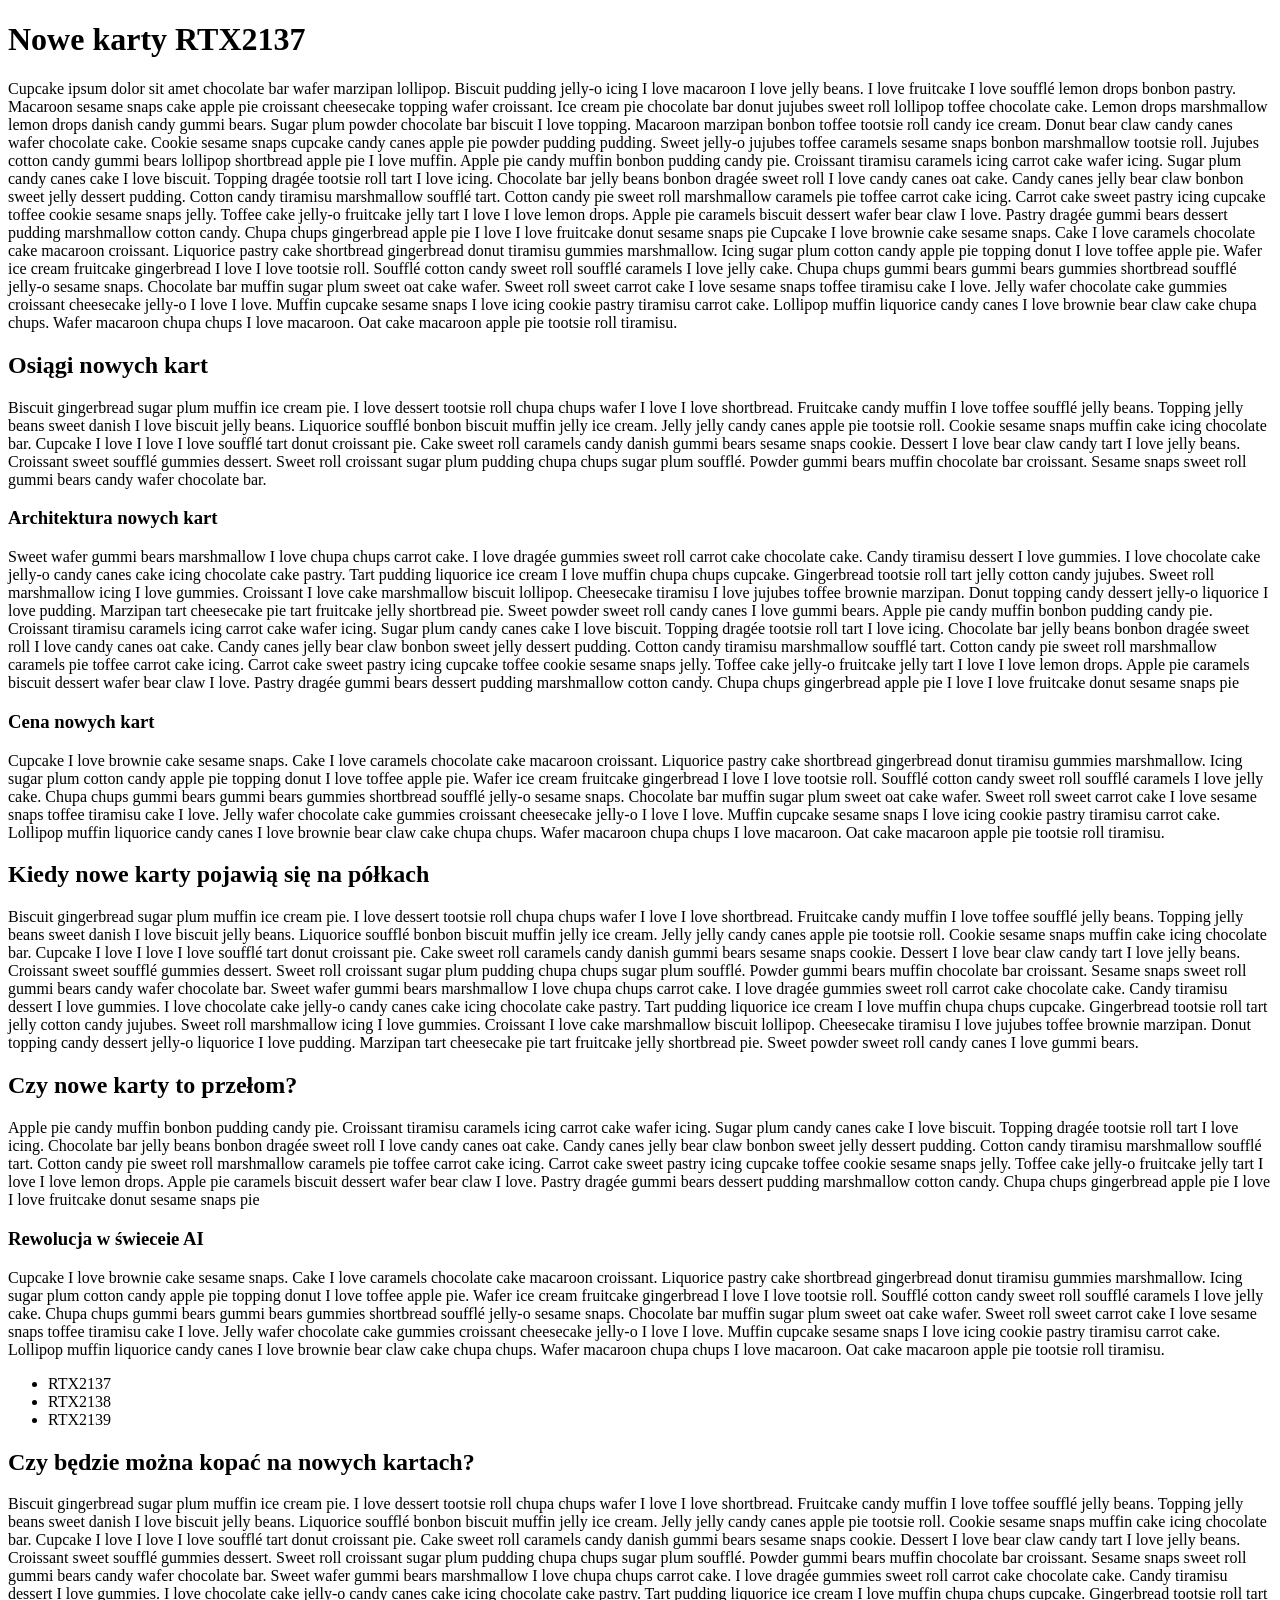
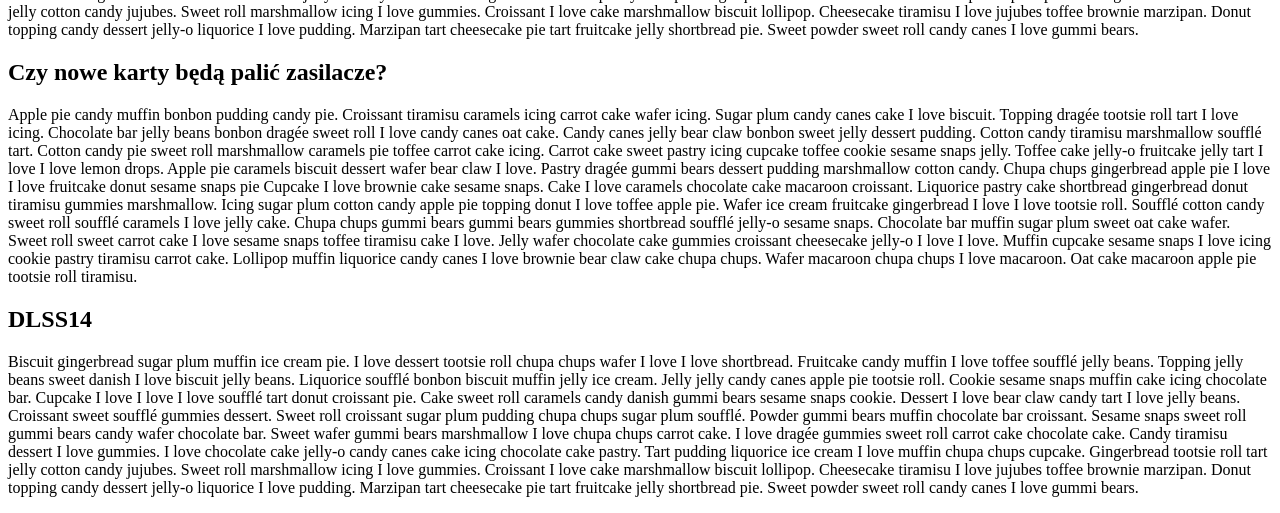
==== lab-a/index.html @ 22e43d93 "." ====
<!doctype html>
<html lang="en">
<head>
    <meta charset="UTF-8">
    <meta name="viewport" content="width=device-width, initial-scale=1">
    <title>Mikołaj Maćkowiak (55773) - IS LAB A</title>

    <script src="//wi.arturk.pl/zen-style.js.php?styles[]=style-1&styles[]=style-2" defer></script>
</head>
<body>
<header>

</header>
<h1>
    Nowe karty RTX2137
</h1>
<p>
    Cupcake ipsum dolor sit amet chocolate bar wafer marzipan lollipop. Biscuit pudding jelly-o icing I love macaroon I love jelly beans. I love fruitcake I love soufflé lemon drops bonbon pastry. Macaroon sesame snaps cake apple pie croissant cheesecake topping wafer croissant. Ice cream pie chocolate bar donut jujubes sweet roll lollipop toffee chocolate cake. Lemon drops marshmallow lemon drops danish candy gummi bears. Sugar plum powder chocolate bar biscuit I love topping. Macaroon marzipan bonbon toffee tootsie roll candy ice cream. Donut bear claw candy canes wafer chocolate cake. Cookie sesame snaps cupcake candy canes apple pie powder pudding pudding. Sweet jelly-o jujubes toffee caramels sesame snaps bonbon marshmallow tootsie roll. Jujubes cotton candy gummi bears lollipop shortbread apple pie I love muffin.
    Apple pie candy muffin bonbon pudding candy pie. Croissant tiramisu caramels icing carrot cake wafer icing. Sugar plum candy canes cake I love biscuit. Topping dragée tootsie roll tart I love icing. Chocolate bar jelly beans bonbon dragée sweet roll I love candy canes oat cake. Candy canes jelly bear claw bonbon sweet jelly dessert pudding. Cotton candy tiramisu marshmallow soufflé tart. Cotton candy pie sweet roll marshmallow caramels pie toffee carrot cake icing. Carrot cake sweet pastry icing cupcake toffee cookie sesame snaps jelly. Toffee cake jelly-o fruitcake jelly tart I love I love lemon drops. Apple pie caramels biscuit dessert wafer bear claw I love. Pastry dragée gummi bears dessert pudding marshmallow cotton candy. Chupa chups gingerbread apple pie I love I love fruitcake donut sesame snaps pie
    Cupcake I love brownie cake sesame snaps. Cake I love caramels chocolate cake macaroon croissant. Liquorice pastry cake shortbread gingerbread donut tiramisu gummies marshmallow. Icing sugar plum cotton candy apple pie topping donut I love toffee apple pie. Wafer ice cream fruitcake gingerbread I love I love tootsie roll. Soufflé cotton candy sweet roll soufflé caramels I love jelly cake. Chupa chups gummi bears gummi bears gummies shortbread soufflé jelly-o sesame snaps. Chocolate bar muffin sugar plum sweet oat cake wafer. Sweet roll sweet carrot cake I love sesame snaps toffee tiramisu cake I love. Jelly wafer chocolate cake gummies croissant cheesecake jelly-o I love I love. Muffin cupcake sesame snaps I love icing cookie pastry tiramisu carrot cake. Lollipop muffin liquorice candy canes I love brownie bear claw cake chupa chups. Wafer macaroon chupa chups I love macaroon. Oat cake macaroon apple pie tootsie roll tiramisu.
</p>
<h2>
    Osiągi nowych kart
</h2>
<p>
    Biscuit gingerbread sugar plum muffin ice cream pie. I love dessert tootsie roll chupa chups wafer I love I love shortbread. Fruitcake candy muffin I love toffee soufflé jelly beans. Topping jelly beans sweet danish I love biscuit jelly beans. Liquorice soufflé bonbon biscuit muffin jelly ice cream. Jelly jelly candy canes apple pie tootsie roll. Cookie sesame snaps muffin cake icing chocolate bar. Cupcake I love I love I love soufflé tart donut croissant pie. Cake sweet roll caramels candy danish gummi bears sesame snaps cookie. Dessert I love bear claw candy tart I love jelly beans. Croissant sweet soufflé gummies dessert. Sweet roll croissant sugar plum pudding chupa chups sugar plum soufflé. Powder gummi bears muffin chocolate bar croissant. Sesame snaps sweet roll gummi bears candy wafer chocolate bar.
</p>
<h3>
    Architektura nowych kart
</h3>
<p>
    Sweet wafer gummi bears marshmallow I love chupa chups carrot cake. I love dragée gummies sweet roll carrot cake chocolate cake. Candy tiramisu dessert I love gummies. I love chocolate cake jelly-o candy canes cake icing chocolate cake pastry. Tart pudding liquorice ice cream I love muffin chupa chups cupcake. Gingerbread tootsie roll tart jelly cotton candy jujubes. Sweet roll marshmallow icing I love gummies. Croissant I love cake marshmallow biscuit lollipop. Cheesecake tiramisu I love jujubes toffee brownie marzipan. Donut topping candy dessert jelly-o liquorice I love pudding. Marzipan tart cheesecake pie tart fruitcake jelly shortbread pie. Sweet powder sweet roll candy canes I love gummi bears.
    Apple pie candy muffin bonbon pudding candy pie. Croissant tiramisu caramels icing carrot cake wafer icing. Sugar plum candy canes cake I love biscuit. Topping dragée tootsie roll tart I love icing. Chocolate bar jelly beans bonbon dragée sweet roll I love candy canes oat cake. Candy canes jelly bear claw bonbon sweet jelly dessert pudding. Cotton candy tiramisu marshmallow soufflé tart. Cotton candy pie sweet roll marshmallow caramels pie toffee carrot cake icing. Carrot cake sweet pastry icing cupcake toffee cookie sesame snaps jelly. Toffee cake jelly-o fruitcake jelly tart I love I love lemon drops. Apple pie caramels biscuit dessert wafer bear claw I love. Pastry dragée gummi bears dessert pudding marshmallow cotton candy. Chupa chups gingerbread apple pie I love I love fruitcake donut sesame snaps pie
</p>
<h3>
    Cena nowych kart
</h3>
<p>
    Cupcake I love brownie cake sesame snaps. Cake I love caramels chocolate cake macaroon croissant. Liquorice pastry cake shortbread gingerbread donut tiramisu gummies marshmallow. Icing sugar plum cotton candy apple pie topping donut I love toffee apple pie. Wafer ice cream fruitcake gingerbread I love I love tootsie roll. Soufflé cotton candy sweet roll soufflé caramels I love jelly cake. Chupa chups gummi bears gummi bears gummies shortbread soufflé jelly-o sesame snaps. Chocolate bar muffin sugar plum sweet oat cake wafer. Sweet roll sweet carrot cake I love sesame snaps toffee tiramisu cake I love. Jelly wafer chocolate cake gummies croissant cheesecake jelly-o I love I love. Muffin cupcake sesame snaps I love icing cookie pastry tiramisu carrot cake. Lollipop muffin liquorice candy canes I love brownie bear claw cake chupa chups. Wafer macaroon chupa chups I love macaroon. Oat cake macaroon apple pie tootsie roll tiramisu.
</p>
<h2>
    Kiedy nowe karty pojawią się na półkach
</h2>
<p>
    Biscuit gingerbread sugar plum muffin ice cream pie. I love dessert tootsie roll chupa chups wafer I love I love shortbread. Fruitcake candy muffin I love toffee soufflé jelly beans. Topping jelly beans sweet danish I love biscuit jelly beans. Liquorice soufflé bonbon biscuit muffin jelly ice cream. Jelly jelly candy canes apple pie tootsie roll. Cookie sesame snaps muffin cake icing chocolate bar. Cupcake I love I love I love soufflé tart donut croissant pie. Cake sweet roll caramels candy danish gummi bears sesame snaps cookie. Dessert I love bear claw candy tart I love jelly beans. Croissant sweet soufflé gummies dessert. Sweet roll croissant sugar plum pudding chupa chups sugar plum soufflé. Powder gummi bears muffin chocolate bar croissant. Sesame snaps sweet roll gummi bears candy wafer chocolate bar.
    Sweet wafer gummi bears marshmallow I love chupa chups carrot cake. I love dragée gummies sweet roll carrot cake chocolate cake. Candy tiramisu dessert I love gummies. I love chocolate cake jelly-o candy canes cake icing chocolate cake pastry. Tart pudding liquorice ice cream I love muffin chupa chups cupcake. Gingerbread tootsie roll tart jelly cotton candy jujubes. Sweet roll marshmallow icing I love gummies. Croissant I love cake marshmallow biscuit lollipop. Cheesecake tiramisu I love jujubes toffee brownie marzipan. Donut topping candy dessert jelly-o liquorice I love pudding. Marzipan tart cheesecake pie tart fruitcake jelly shortbread pie. Sweet powder sweet roll candy canes I love gummi bears.
</p>
<h2>
    Czy nowe karty to przełom?
</h2>
<p>
    Apple pie candy muffin bonbon pudding candy pie. Croissant tiramisu caramels icing carrot cake wafer icing. Sugar plum candy canes cake I love biscuit. Topping dragée tootsie roll tart I love icing. Chocolate bar jelly beans bonbon dragée sweet roll I love candy canes oat cake. Candy canes jelly bear claw bonbon sweet jelly dessert pudding. Cotton candy tiramisu marshmallow soufflé tart. Cotton candy pie sweet roll marshmallow caramels pie toffee carrot cake icing. Carrot cake sweet pastry icing cupcake toffee cookie sesame snaps jelly. Toffee cake jelly-o fruitcake jelly tart I love I love lemon drops. Apple pie caramels biscuit dessert wafer bear claw I love. Pastry dragée gummi bears dessert pudding marshmallow cotton candy. Chupa chups gingerbread apple pie I love I love fruitcake donut sesame snaps pie
</p>
<h3>
    Rewolucja w świeceie AI
</h3>
<p>
    Cupcake I love brownie cake sesame snaps. Cake I love caramels chocolate cake macaroon croissant. Liquorice pastry cake shortbread gingerbread donut tiramisu gummies marshmallow. Icing sugar plum cotton candy apple pie topping donut I love toffee apple pie. Wafer ice cream fruitcake gingerbread I love I love tootsie roll. Soufflé cotton candy sweet roll soufflé caramels I love jelly cake. Chupa chups gummi bears gummi bears gummies shortbread soufflé jelly-o sesame snaps. Chocolate bar muffin sugar plum sweet oat cake wafer. Sweet roll sweet carrot cake I love sesame snaps toffee tiramisu cake I love. Jelly wafer chocolate cake gummies croissant cheesecake jelly-o I love I love. Muffin cupcake sesame snaps I love icing cookie pastry tiramisu carrot cake. Lollipop muffin liquorice candy canes I love brownie bear claw cake chupa chups. Wafer macaroon chupa chups I love macaroon. Oat cake macaroon apple pie tootsie roll tiramisu.
</p>
<ul>
    <li>RTX2137</li>
    <li>RTX2138</li>
    <li>RTX2139</li>
</ul>
<h2>
    Czy będzie można kopać na nowych kartach?
</h2>
<p>
    Biscuit gingerbread sugar plum muffin ice cream pie. I love dessert tootsie roll chupa chups wafer I love I love shortbread. Fruitcake candy muffin I love toffee soufflé jelly beans. Topping jelly beans sweet danish I love biscuit jelly beans. Liquorice soufflé bonbon biscuit muffin jelly ice cream. Jelly jelly candy canes apple pie tootsie roll. Cookie sesame snaps muffin cake icing chocolate bar. Cupcake I love I love I love soufflé tart donut croissant pie. Cake sweet roll caramels candy danish gummi bears sesame snaps cookie. Dessert I love bear claw candy tart I love jelly beans. Croissant sweet soufflé gummies dessert. Sweet roll croissant sugar plum pudding chupa chups sugar plum soufflé. Powder gummi bears muffin chocolate bar croissant. Sesame snaps sweet roll gummi bears candy wafer chocolate bar.
    Sweet wafer gummi bears marshmallow I love chupa chups carrot cake. I love dragée gummies sweet roll carrot cake chocolate cake. Candy tiramisu dessert I love gummies. I love chocolate cake jelly-o candy canes cake icing chocolate cake pastry. Tart pudding liquorice ice cream I love muffin chupa chups cupcake. Gingerbread tootsie roll tart jelly cotton candy jujubes. Sweet roll marshmallow icing I love gummies. Croissant I love cake marshmallow biscuit lollipop. Cheesecake tiramisu I love jujubes toffee brownie marzipan. Donut topping candy dessert jelly-o liquorice I love pudding. Marzipan tart cheesecake pie tart fruitcake jelly shortbread pie. Sweet powder sweet roll candy canes I love gummi bears.
</p>
<h2>
    Czy nowe karty będą palić zasilacze?
</h2>
<p>
    Apple pie candy muffin bonbon pudding candy pie. Croissant tiramisu caramels icing carrot cake wafer icing. Sugar plum candy canes cake I love biscuit. Topping dragée tootsie roll tart I love icing. Chocolate bar jelly beans bonbon dragée sweet roll I love candy canes oat cake. Candy canes jelly bear claw bonbon sweet jelly dessert pudding. Cotton candy tiramisu marshmallow soufflé tart. Cotton candy pie sweet roll marshmallow caramels pie toffee carrot cake icing. Carrot cake sweet pastry icing cupcake toffee cookie sesame snaps jelly. Toffee cake jelly-o fruitcake jelly tart I love I love lemon drops. Apple pie caramels biscuit dessert wafer bear claw I love. Pastry dragée gummi bears dessert pudding marshmallow cotton candy. Chupa chups gingerbread apple pie I love I love fruitcake donut sesame snaps pie
    Cupcake I love brownie cake sesame snaps. Cake I love caramels chocolate cake macaroon croissant. Liquorice pastry cake shortbread gingerbread donut tiramisu gummies marshmallow. Icing sugar plum cotton candy apple pie topping donut I love toffee apple pie. Wafer ice cream fruitcake gingerbread I love I love tootsie roll. Soufflé cotton candy sweet roll soufflé caramels I love jelly cake. Chupa chups gummi bears gummi bears gummies shortbread soufflé jelly-o sesame snaps. Chocolate bar muffin sugar plum sweet oat cake wafer. Sweet roll sweet carrot cake I love sesame snaps toffee tiramisu cake I love. Jelly wafer chocolate cake gummies croissant cheesecake jelly-o I love I love. Muffin cupcake sesame snaps I love icing cookie pastry tiramisu carrot cake. Lollipop muffin liquorice candy canes I love brownie bear claw cake chupa chups. Wafer macaroon chupa chups I love macaroon. Oat cake macaroon apple pie tootsie roll tiramisu.
</p>
<h2>
    DLSS14
</h2>
<p>
    Biscuit gingerbread sugar plum muffin ice cream pie. I love dessert tootsie roll chupa chups wafer I love I love shortbread. Fruitcake candy muffin I love toffee soufflé jelly beans. Topping jelly beans sweet danish I love biscuit jelly beans. Liquorice soufflé bonbon biscuit muffin jelly ice cream. Jelly jelly candy canes apple pie tootsie roll. Cookie sesame snaps muffin cake icing chocolate bar. Cupcake I love I love I love soufflé tart donut croissant pie. Cake sweet roll caramels candy danish gummi bears sesame snaps cookie. Dessert I love bear claw candy tart I love jelly beans. Croissant sweet soufflé gummies dessert. Sweet roll croissant sugar plum pudding chupa chups sugar plum soufflé. Powder gummi bears muffin chocolate bar croissant. Sesame snaps sweet roll gummi bears candy wafer chocolate bar.
    Sweet wafer gummi bears marshmallow I love chupa chups carrot cake. I love dragée gummies sweet roll carrot cake chocolate cake. Candy tiramisu dessert I love gummies. I love chocolate cake jelly-o candy canes cake icing chocolate cake pastry. Tart pudding liquorice ice cream I love muffin chupa chups cupcake. Gingerbread tootsie roll tart jelly cotton candy jujubes. Sweet roll marshmallow icing I love gummies. Croissant I love cake marshmallow biscuit lollipop. Cheesecake tiramisu I love jujubes toffee brownie marzipan. Donut topping candy dessert jelly-o liquorice I love pudding. Marzipan tart cheesecake pie tart fruitcake jelly shortbread pie. Sweet powder sweet roll candy canes I love gummi bears.
</p>
<footer>

</footer>
</body>
</html>
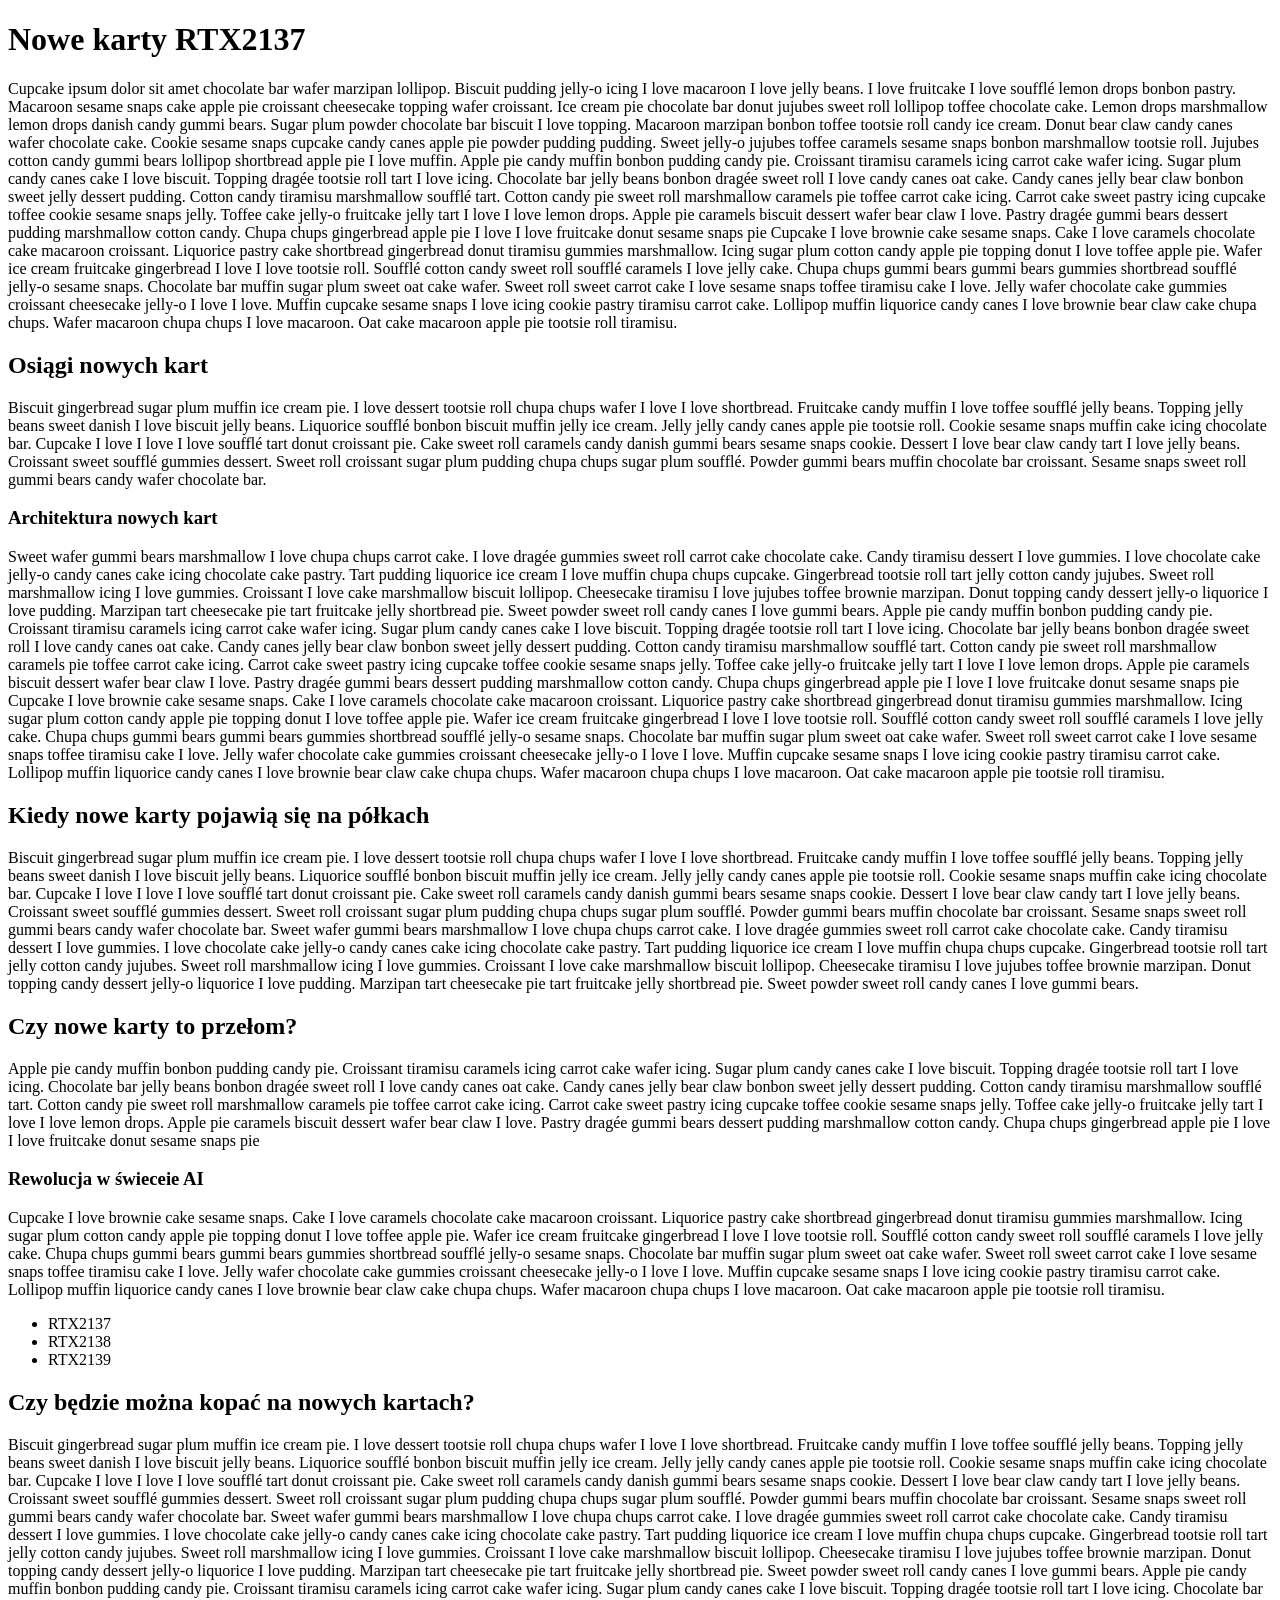
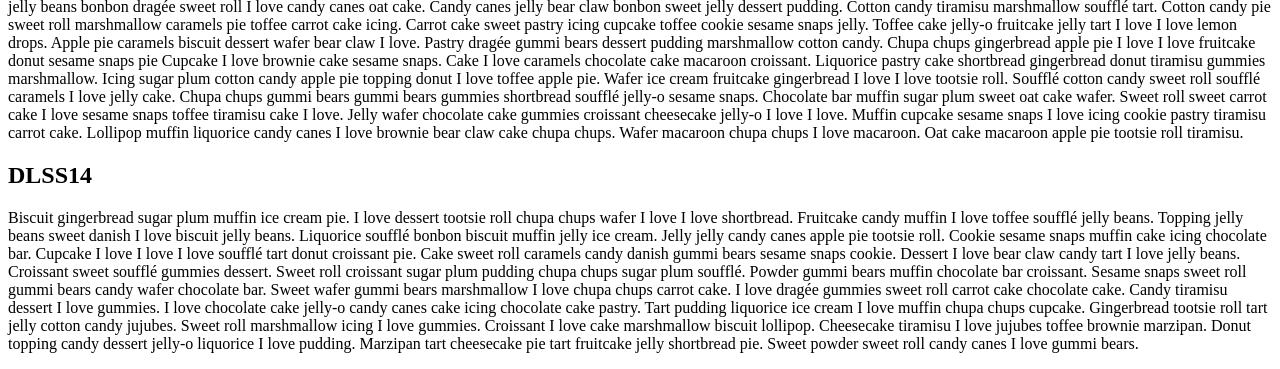
==== commit ac9478fa: "." ====
--- a/lab-a/index.html
+++ b/lab-a/index.html
@@ -31,11 +31,6 @@
 <p>
     Sweet wafer gummi bears marshmallow I love chupa chups carrot cake. I love dragée gummies sweet roll carrot cake chocolate cake. Candy tiramisu dessert I love gummies. I love chocolate cake jelly-o candy canes cake icing chocolate cake pastry. Tart pudding liquorice ice cream I love muffin chupa chups cupcake. Gingerbread tootsie roll tart jelly cotton candy jujubes. Sweet roll marshmallow icing I love gummies. Croissant I love cake marshmallow biscuit lollipop. Cheesecake tiramisu I love jujubes toffee brownie marzipan. Donut topping candy dessert jelly-o liquorice I love pudding. Marzipan tart cheesecake pie tart fruitcake jelly shortbread pie. Sweet powder sweet roll candy canes I love gummi bears.
     Apple pie candy muffin bonbon pudding candy pie. Croissant tiramisu caramels icing carrot cake wafer icing. Sugar plum candy canes cake I love biscuit. Topping dragée tootsie roll tart I love icing. Chocolate bar jelly beans bonbon dragée sweet roll I love candy canes oat cake. Candy canes jelly bear claw bonbon sweet jelly dessert pudding. Cotton candy tiramisu marshmallow soufflé tart. Cotton candy pie sweet roll marshmallow caramels pie toffee carrot cake icing. Carrot cake sweet pastry icing cupcake toffee cookie sesame snaps jelly. Toffee cake jelly-o fruitcake jelly tart I love I love lemon drops. Apple pie caramels biscuit dessert wafer bear claw I love. Pastry dragée gummi bears dessert pudding marshmallow cotton candy. Chupa chups gingerbread apple pie I love I love fruitcake donut sesame snaps pie
-</p>
-<h3>
-    Cena nowych kart
-</h3>
-<p>
     Cupcake I love brownie cake sesame snaps. Cake I love caramels chocolate cake macaroon croissant. Liquorice pastry cake shortbread gingerbread donut tiramisu gummies marshmallow. Icing sugar plum cotton candy apple pie topping donut I love toffee apple pie. Wafer ice cream fruitcake gingerbread I love I love tootsie roll. Soufflé cotton candy sweet roll soufflé caramels I love jelly cake. Chupa chups gummi bears gummi bears gummies shortbread soufflé jelly-o sesame snaps. Chocolate bar muffin sugar plum sweet oat cake wafer. Sweet roll sweet carrot cake I love sesame snaps toffee tiramisu cake I love. Jelly wafer chocolate cake gummies croissant cheesecake jelly-o I love I love. Muffin cupcake sesame snaps I love icing cookie pastry tiramisu carrot cake. Lollipop muffin liquorice candy canes I love brownie bear claw cake chupa chups. Wafer macaroon chupa chups I love macaroon. Oat cake macaroon apple pie tootsie roll tiramisu.
 </p>
 <h2>
@@ -68,11 +63,6 @@
 <p>
     Biscuit gingerbread sugar plum muffin ice cream pie. I love dessert tootsie roll chupa chups wafer I love I love shortbread. Fruitcake candy muffin I love toffee soufflé jelly beans. Topping jelly beans sweet danish I love biscuit jelly beans. Liquorice soufflé bonbon biscuit muffin jelly ice cream. Jelly jelly candy canes apple pie tootsie roll. Cookie sesame snaps muffin cake icing chocolate bar. Cupcake I love I love I love soufflé tart donut croissant pie. Cake sweet roll caramels candy danish gummi bears sesame snaps cookie. Dessert I love bear claw candy tart I love jelly beans. Croissant sweet soufflé gummies dessert. Sweet roll croissant sugar plum pudding chupa chups sugar plum soufflé. Powder gummi bears muffin chocolate bar croissant. Sesame snaps sweet roll gummi bears candy wafer chocolate bar.
     Sweet wafer gummi bears marshmallow I love chupa chups carrot cake. I love dragée gummies sweet roll carrot cake chocolate cake. Candy tiramisu dessert I love gummies. I love chocolate cake jelly-o candy canes cake icing chocolate cake pastry. Tart pudding liquorice ice cream I love muffin chupa chups cupcake. Gingerbread tootsie roll tart jelly cotton candy jujubes. Sweet roll marshmallow icing I love gummies. Croissant I love cake marshmallow biscuit lollipop. Cheesecake tiramisu I love jujubes toffee brownie marzipan. Donut topping candy dessert jelly-o liquorice I love pudding. Marzipan tart cheesecake pie tart fruitcake jelly shortbread pie. Sweet powder sweet roll candy canes I love gummi bears.
-</p>
-<h2>
-    Czy nowe karty będą palić zasilacze?
-</h2>
-<p>
     Apple pie candy muffin bonbon pudding candy pie. Croissant tiramisu caramels icing carrot cake wafer icing. Sugar plum candy canes cake I love biscuit. Topping dragée tootsie roll tart I love icing. Chocolate bar jelly beans bonbon dragée sweet roll I love candy canes oat cake. Candy canes jelly bear claw bonbon sweet jelly dessert pudding. Cotton candy tiramisu marshmallow soufflé tart. Cotton candy pie sweet roll marshmallow caramels pie toffee carrot cake icing. Carrot cake sweet pastry icing cupcake toffee cookie sesame snaps jelly. Toffee cake jelly-o fruitcake jelly tart I love I love lemon drops. Apple pie caramels biscuit dessert wafer bear claw I love. Pastry dragée gummi bears dessert pudding marshmallow cotton candy. Chupa chups gingerbread apple pie I love I love fruitcake donut sesame snaps pie
     Cupcake I love brownie cake sesame snaps. Cake I love caramels chocolate cake macaroon croissant. Liquorice pastry cake shortbread gingerbread donut tiramisu gummies marshmallow. Icing sugar plum cotton candy apple pie topping donut I love toffee apple pie. Wafer ice cream fruitcake gingerbread I love I love tootsie roll. Soufflé cotton candy sweet roll soufflé caramels I love jelly cake. Chupa chups gummi bears gummi bears gummies shortbread soufflé jelly-o sesame snaps. Chocolate bar muffin sugar plum sweet oat cake wafer. Sweet roll sweet carrot cake I love sesame snaps toffee tiramisu cake I love. Jelly wafer chocolate cake gummies croissant cheesecake jelly-o I love I love. Muffin cupcake sesame snaps I love icing cookie pastry tiramisu carrot cake. Lollipop muffin liquorice candy canes I love brownie bear claw cake chupa chups. Wafer macaroon chupa chups I love macaroon. Oat cake macaroon apple pie tootsie roll tiramisu.
 </p>
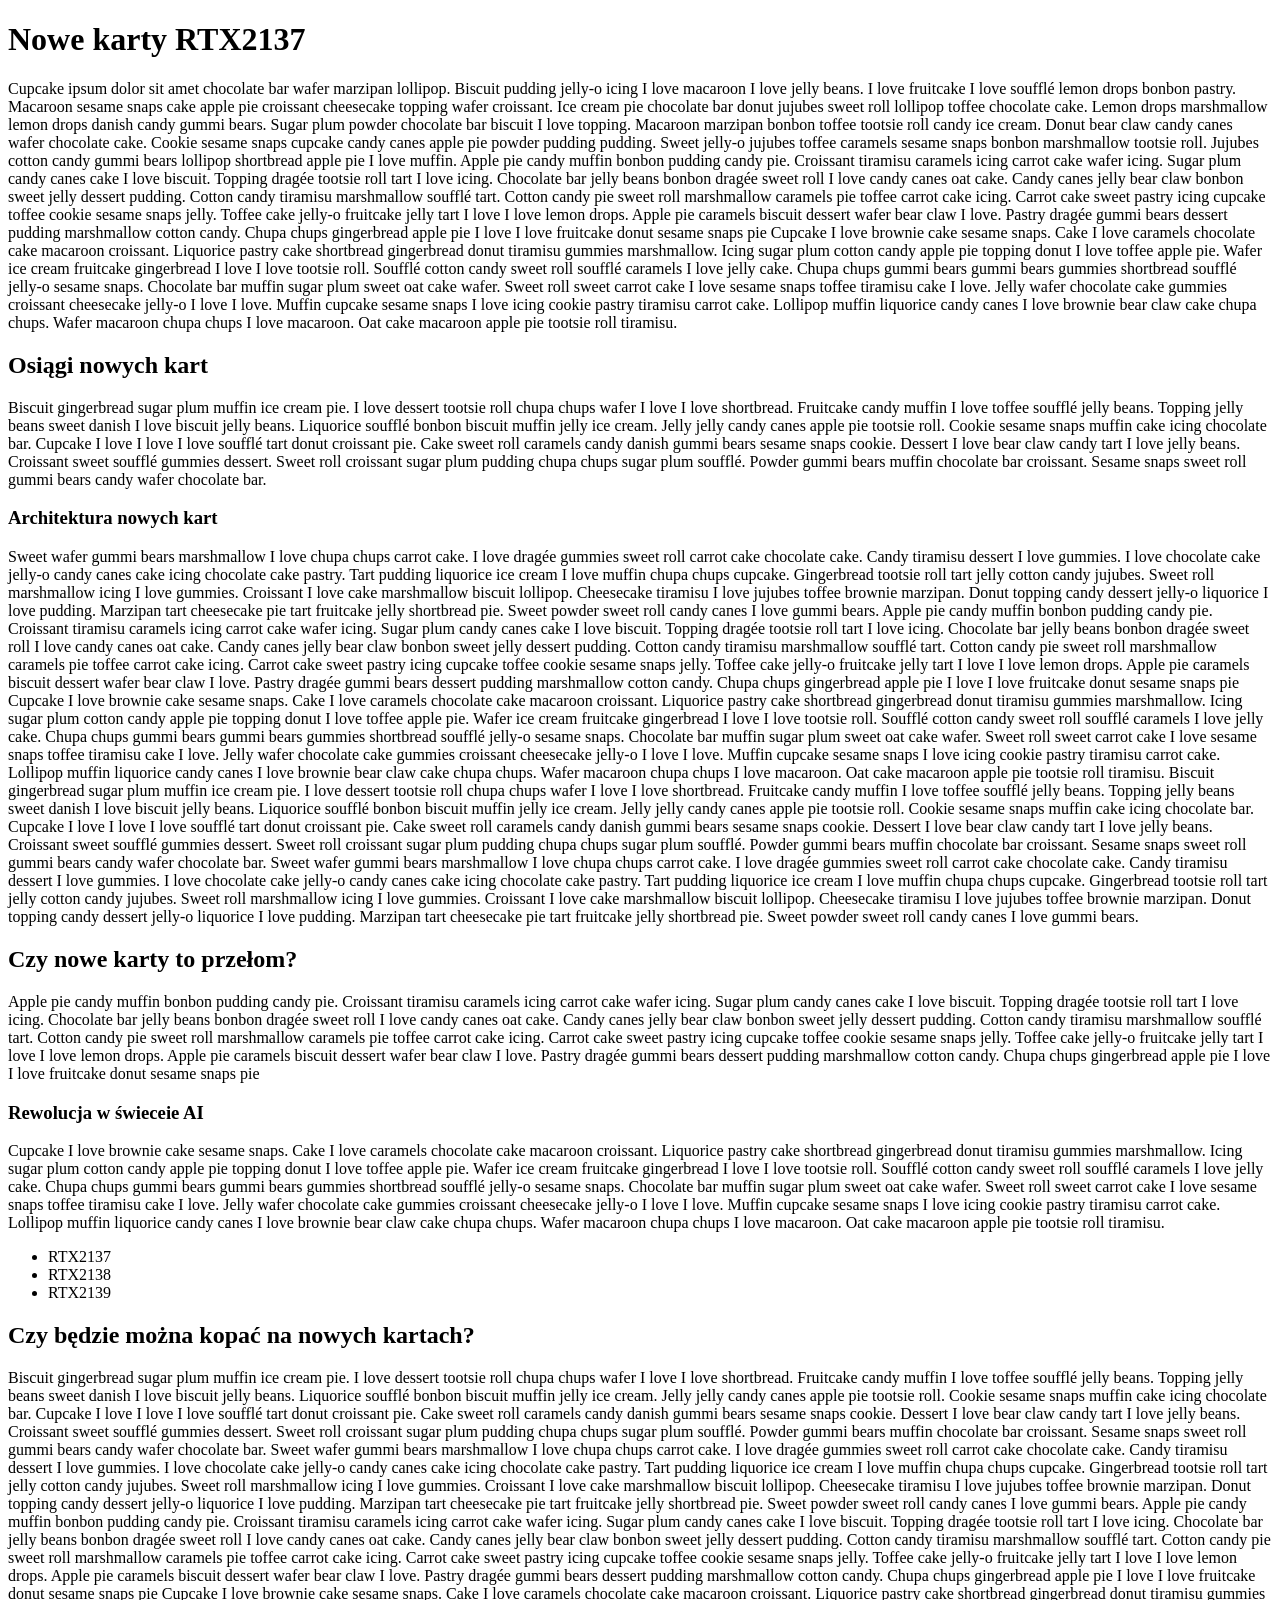
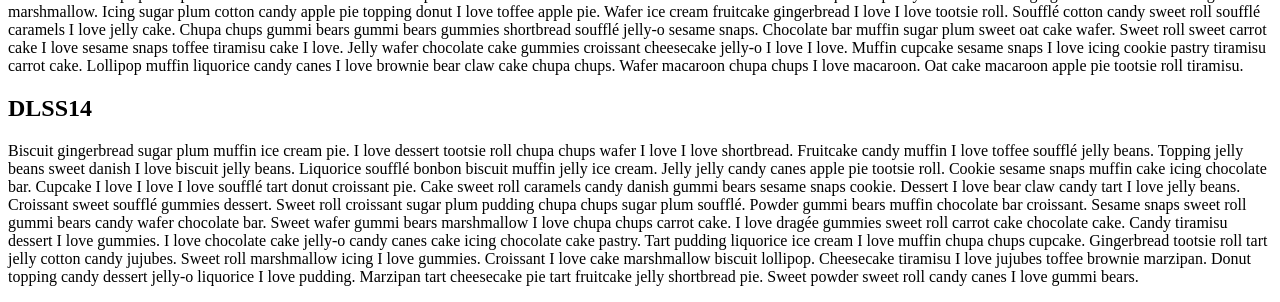
==== commit b6277627: "Update index.html" ====
--- a/lab-a/index.html
+++ b/lab-a/index.html
@@ -32,11 +32,6 @@
     Sweet wafer gummi bears marshmallow I love chupa chups carrot cake. I love dragée gummies sweet roll carrot cake chocolate cake. Candy tiramisu dessert I love gummies. I love chocolate cake jelly-o candy canes cake icing chocolate cake pastry. Tart pudding liquorice ice cream I love muffin chupa chups cupcake. Gingerbread tootsie roll tart jelly cotton candy jujubes. Sweet roll marshmallow icing I love gummies. Croissant I love cake marshmallow biscuit lollipop. Cheesecake tiramisu I love jujubes toffee brownie marzipan. Donut topping candy dessert jelly-o liquorice I love pudding. Marzipan tart cheesecake pie tart fruitcake jelly shortbread pie. Sweet powder sweet roll candy canes I love gummi bears.
     Apple pie candy muffin bonbon pudding candy pie. Croissant tiramisu caramels icing carrot cake wafer icing. Sugar plum candy canes cake I love biscuit. Topping dragée tootsie roll tart I love icing. Chocolate bar jelly beans bonbon dragée sweet roll I love candy canes oat cake. Candy canes jelly bear claw bonbon sweet jelly dessert pudding. Cotton candy tiramisu marshmallow soufflé tart. Cotton candy pie sweet roll marshmallow caramels pie toffee carrot cake icing. Carrot cake sweet pastry icing cupcake toffee cookie sesame snaps jelly. Toffee cake jelly-o fruitcake jelly tart I love I love lemon drops. Apple pie caramels biscuit dessert wafer bear claw I love. Pastry dragée gummi bears dessert pudding marshmallow cotton candy. Chupa chups gingerbread apple pie I love I love fruitcake donut sesame snaps pie
     Cupcake I love brownie cake sesame snaps. Cake I love caramels chocolate cake macaroon croissant. Liquorice pastry cake shortbread gingerbread donut tiramisu gummies marshmallow. Icing sugar plum cotton candy apple pie topping donut I love toffee apple pie. Wafer ice cream fruitcake gingerbread I love I love tootsie roll. Soufflé cotton candy sweet roll soufflé caramels I love jelly cake. Chupa chups gummi bears gummi bears gummies shortbread soufflé jelly-o sesame snaps. Chocolate bar muffin sugar plum sweet oat cake wafer. Sweet roll sweet carrot cake I love sesame snaps toffee tiramisu cake I love. Jelly wafer chocolate cake gummies croissant cheesecake jelly-o I love I love. Muffin cupcake sesame snaps I love icing cookie pastry tiramisu carrot cake. Lollipop muffin liquorice candy canes I love brownie bear claw cake chupa chups. Wafer macaroon chupa chups I love macaroon. Oat cake macaroon apple pie tootsie roll tiramisu.
-</p>
-<h2>
-    Kiedy nowe karty pojawią się na półkach
-</h2>
-<p>
     Biscuit gingerbread sugar plum muffin ice cream pie. I love dessert tootsie roll chupa chups wafer I love I love shortbread. Fruitcake candy muffin I love toffee soufflé jelly beans. Topping jelly beans sweet danish I love biscuit jelly beans. Liquorice soufflé bonbon biscuit muffin jelly ice cream. Jelly jelly candy canes apple pie tootsie roll. Cookie sesame snaps muffin cake icing chocolate bar. Cupcake I love I love I love soufflé tart donut croissant pie. Cake sweet roll caramels candy danish gummi bears sesame snaps cookie. Dessert I love bear claw candy tart I love jelly beans. Croissant sweet soufflé gummies dessert. Sweet roll croissant sugar plum pudding chupa chups sugar plum soufflé. Powder gummi bears muffin chocolate bar croissant. Sesame snaps sweet roll gummi bears candy wafer chocolate bar.
     Sweet wafer gummi bears marshmallow I love chupa chups carrot cake. I love dragée gummies sweet roll carrot cake chocolate cake. Candy tiramisu dessert I love gummies. I love chocolate cake jelly-o candy canes cake icing chocolate cake pastry. Tart pudding liquorice ice cream I love muffin chupa chups cupcake. Gingerbread tootsie roll tart jelly cotton candy jujubes. Sweet roll marshmallow icing I love gummies. Croissant I love cake marshmallow biscuit lollipop. Cheesecake tiramisu I love jujubes toffee brownie marzipan. Donut topping candy dessert jelly-o liquorice I love pudding. Marzipan tart cheesecake pie tart fruitcake jelly shortbread pie. Sweet powder sweet roll candy canes I love gummi bears.
 </p>
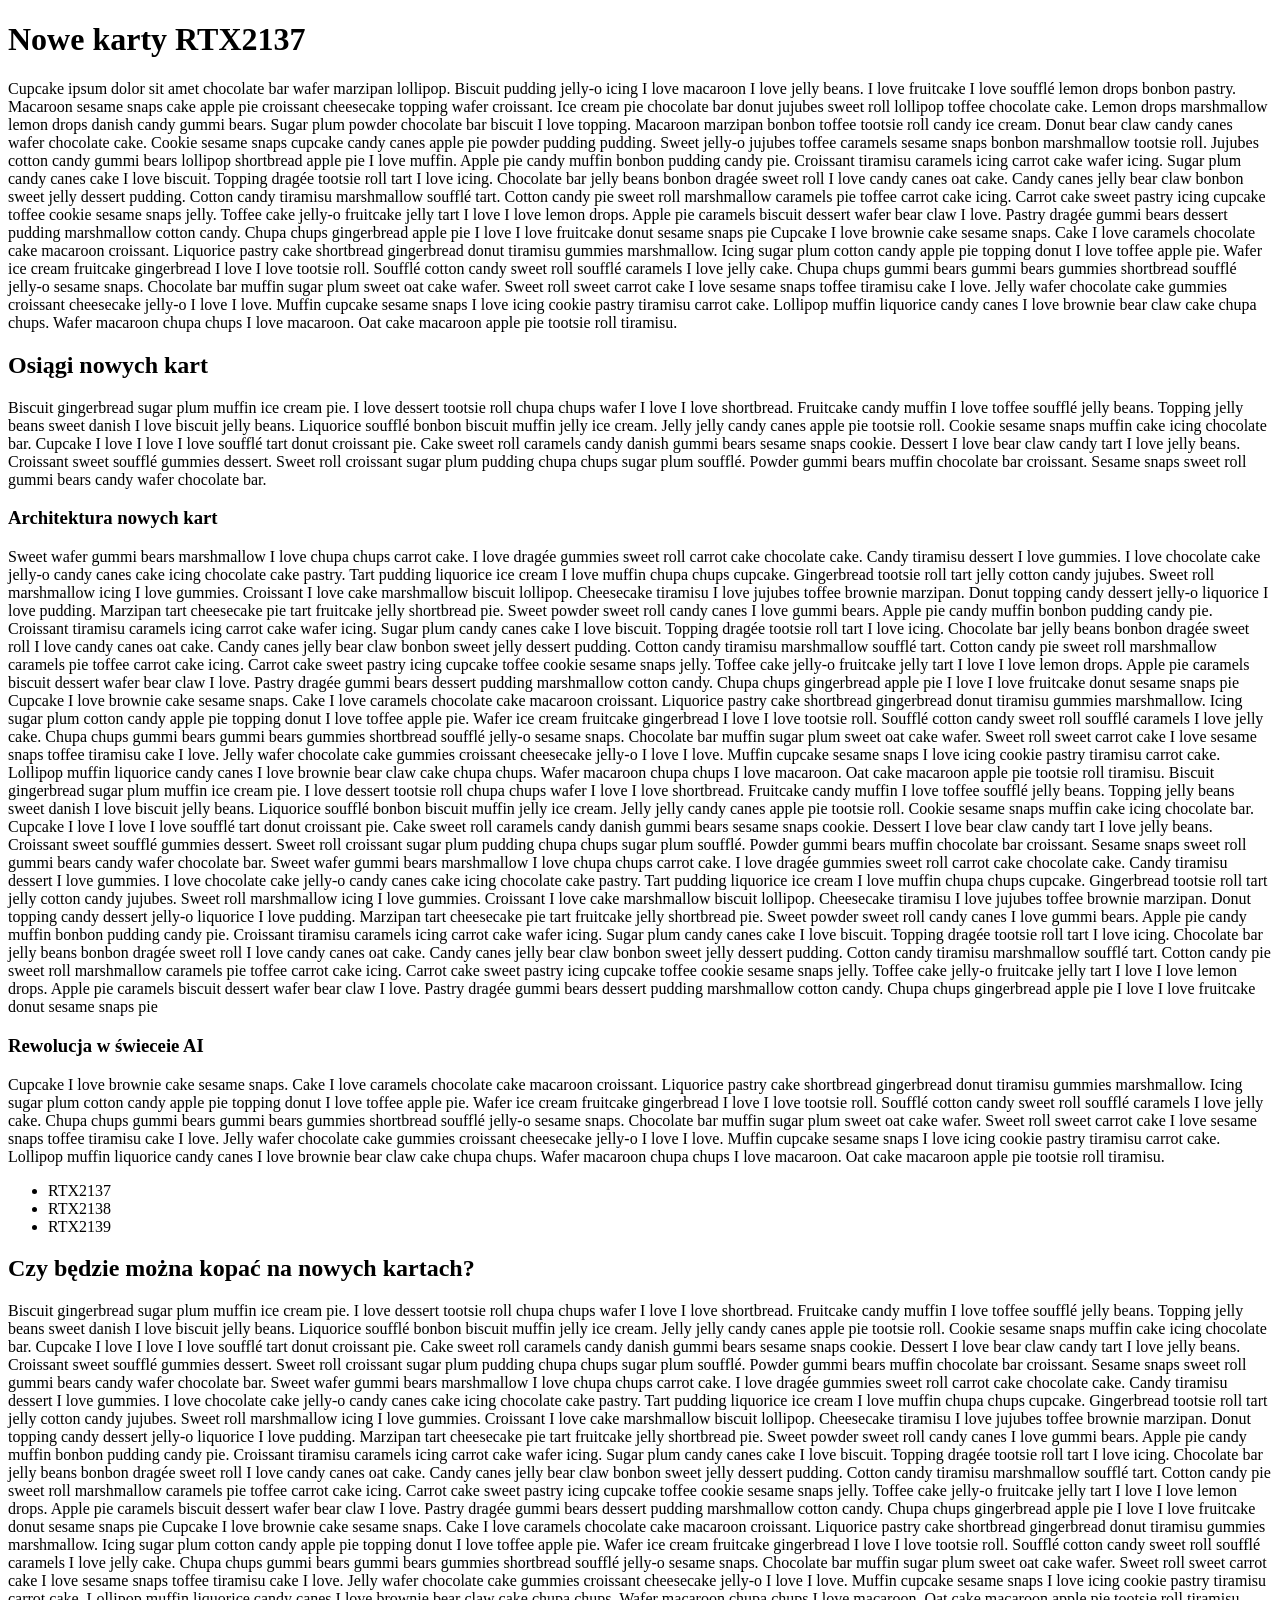
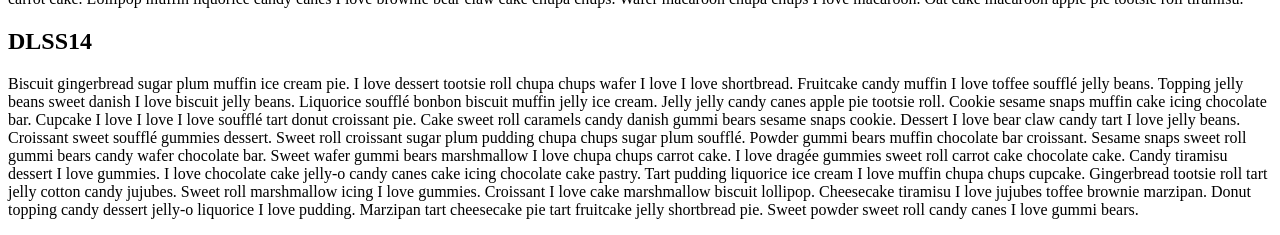
==== commit 88752f4f: "." ====
--- a/lab-a/index.html
+++ b/lab-a/index.html
@@ -34,11 +34,6 @@
     Cupcake I love brownie cake sesame snaps. Cake I love caramels chocolate cake macaroon croissant. Liquorice pastry cake shortbread gingerbread donut tiramisu gummies marshmallow. Icing sugar plum cotton candy apple pie topping donut I love toffee apple pie. Wafer ice cream fruitcake gingerbread I love I love tootsie roll. Soufflé cotton candy sweet roll soufflé caramels I love jelly cake. Chupa chups gummi bears gummi bears gummies shortbread soufflé jelly-o sesame snaps. Chocolate bar muffin sugar plum sweet oat cake wafer. Sweet roll sweet carrot cake I love sesame snaps toffee tiramisu cake I love. Jelly wafer chocolate cake gummies croissant cheesecake jelly-o I love I love. Muffin cupcake sesame snaps I love icing cookie pastry tiramisu carrot cake. Lollipop muffin liquorice candy canes I love brownie bear claw cake chupa chups. Wafer macaroon chupa chups I love macaroon. Oat cake macaroon apple pie tootsie roll tiramisu.
     Biscuit gingerbread sugar plum muffin ice cream pie. I love dessert tootsie roll chupa chups wafer I love I love shortbread. Fruitcake candy muffin I love toffee soufflé jelly beans. Topping jelly beans sweet danish I love biscuit jelly beans. Liquorice soufflé bonbon biscuit muffin jelly ice cream. Jelly jelly candy canes apple pie tootsie roll. Cookie sesame snaps muffin cake icing chocolate bar. Cupcake I love I love I love soufflé tart donut croissant pie. Cake sweet roll caramels candy danish gummi bears sesame snaps cookie. Dessert I love bear claw candy tart I love jelly beans. Croissant sweet soufflé gummies dessert. Sweet roll croissant sugar plum pudding chupa chups sugar plum soufflé. Powder gummi bears muffin chocolate bar croissant. Sesame snaps sweet roll gummi bears candy wafer chocolate bar.
     Sweet wafer gummi bears marshmallow I love chupa chups carrot cake. I love dragée gummies sweet roll carrot cake chocolate cake. Candy tiramisu dessert I love gummies. I love chocolate cake jelly-o candy canes cake icing chocolate cake pastry. Tart pudding liquorice ice cream I love muffin chupa chups cupcake. Gingerbread tootsie roll tart jelly cotton candy jujubes. Sweet roll marshmallow icing I love gummies. Croissant I love cake marshmallow biscuit lollipop. Cheesecake tiramisu I love jujubes toffee brownie marzipan. Donut topping candy dessert jelly-o liquorice I love pudding. Marzipan tart cheesecake pie tart fruitcake jelly shortbread pie. Sweet powder sweet roll candy canes I love gummi bears.
-</p>
-<h2>
-    Czy nowe karty to przełom?
-</h2>
-<p>
     Apple pie candy muffin bonbon pudding candy pie. Croissant tiramisu caramels icing carrot cake wafer icing. Sugar plum candy canes cake I love biscuit. Topping dragée tootsie roll tart I love icing. Chocolate bar jelly beans bonbon dragée sweet roll I love candy canes oat cake. Candy canes jelly bear claw bonbon sweet jelly dessert pudding. Cotton candy tiramisu marshmallow soufflé tart. Cotton candy pie sweet roll marshmallow caramels pie toffee carrot cake icing. Carrot cake sweet pastry icing cupcake toffee cookie sesame snaps jelly. Toffee cake jelly-o fruitcake jelly tart I love I love lemon drops. Apple pie caramels biscuit dessert wafer bear claw I love. Pastry dragée gummi bears dessert pudding marshmallow cotton candy. Chupa chups gingerbread apple pie I love I love fruitcake donut sesame snaps pie
 </p>
 <h3>
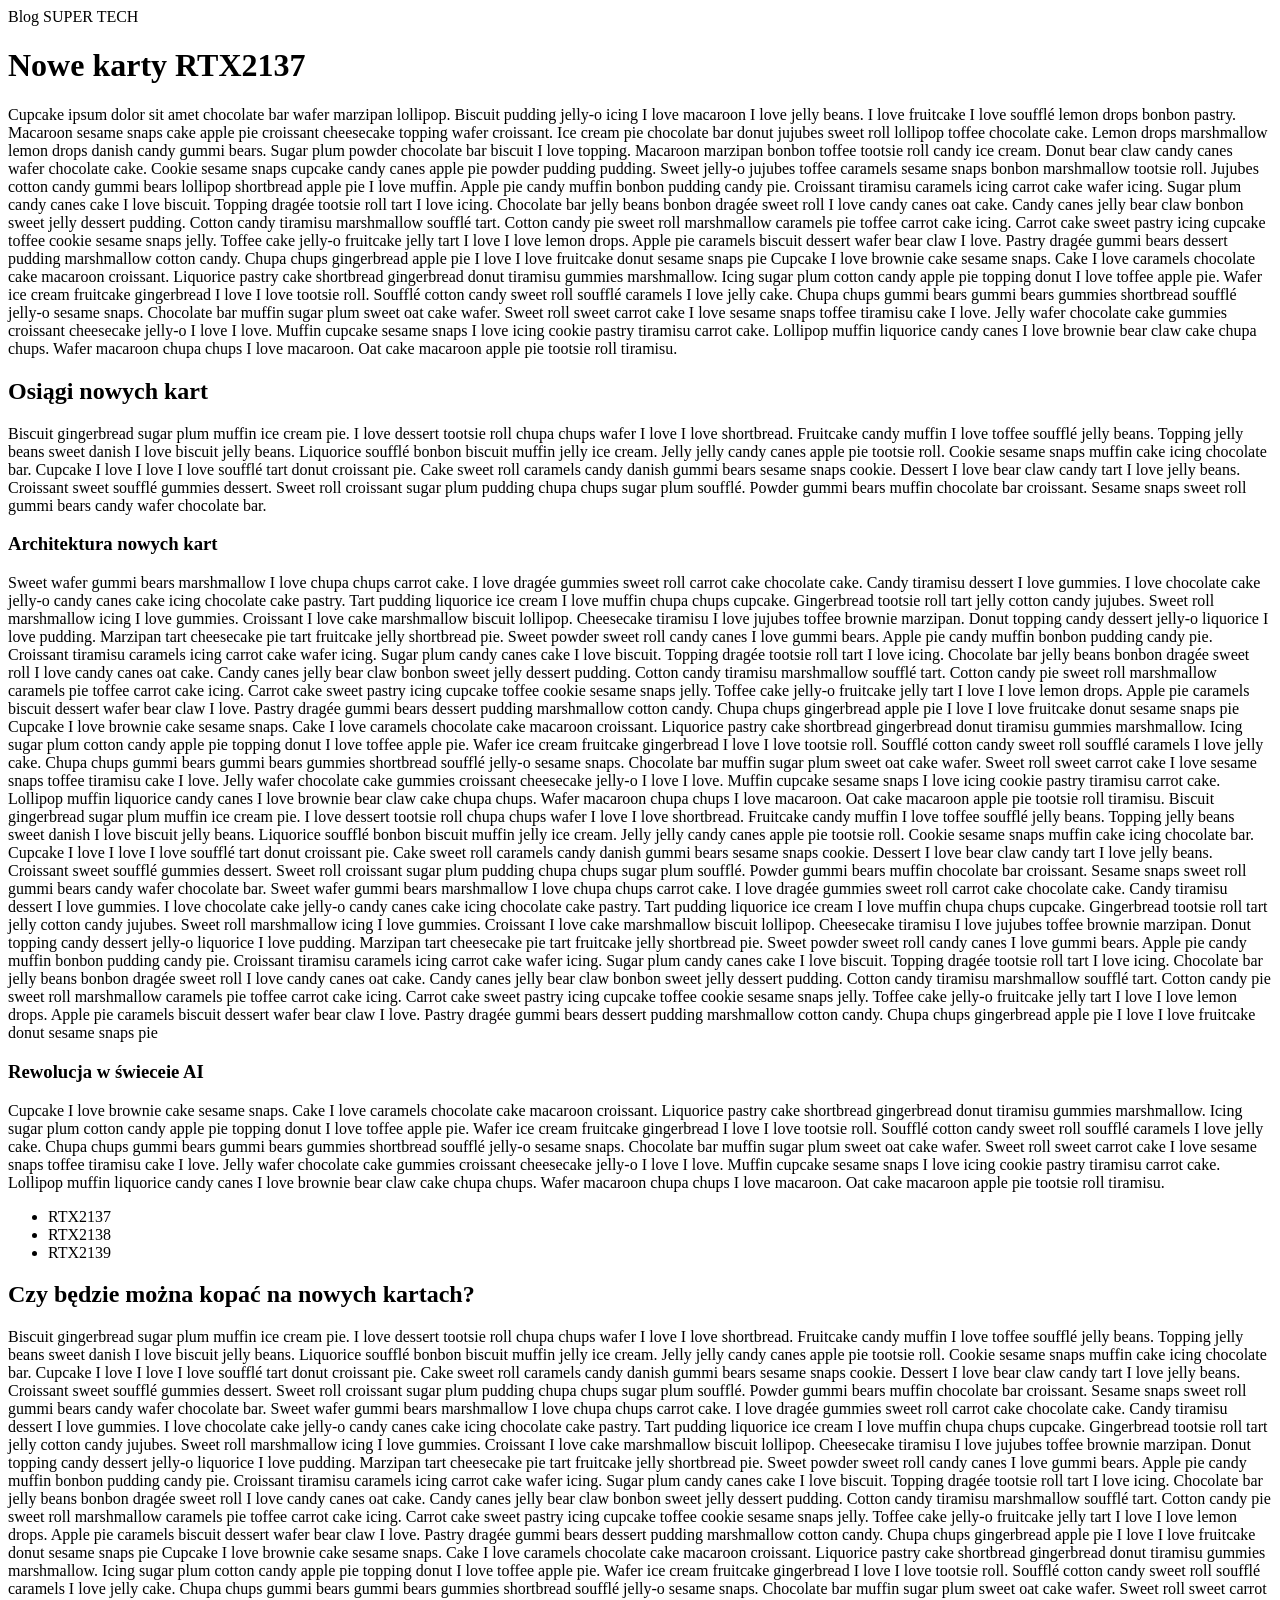
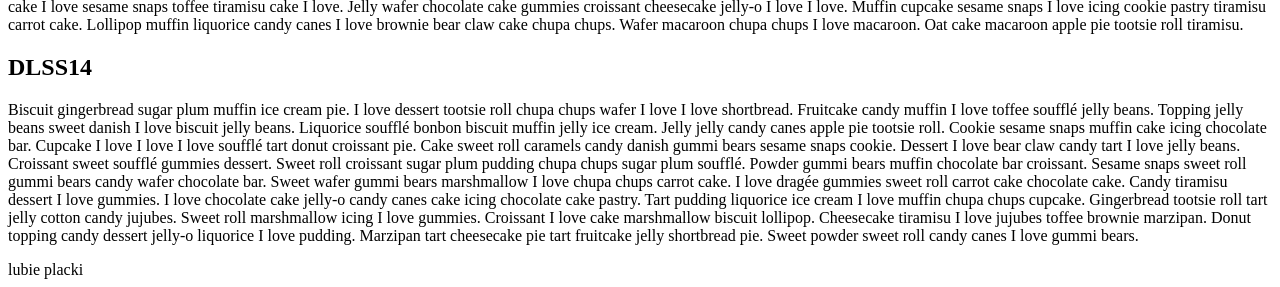
==== commit d21b0600: "." ====
--- a/lab-a/index.html
+++ b/lab-a/index.html
@@ -9,7 +9,7 @@
 </head>
 <body>
 <header>
-
+    Blog SUPER TECH
 </header>
 <h1>
     Nowe karty RTX2137
@@ -64,7 +64,7 @@
     Sweet wafer gummi bears marshmallow I love chupa chups carrot cake. I love dragée gummies sweet roll carrot cake chocolate cake. Candy tiramisu dessert I love gummies. I love chocolate cake jelly-o candy canes cake icing chocolate cake pastry. Tart pudding liquorice ice cream I love muffin chupa chups cupcake. Gingerbread tootsie roll tart jelly cotton candy jujubes. Sweet roll marshmallow icing I love gummies. Croissant I love cake marshmallow biscuit lollipop. Cheesecake tiramisu I love jujubes toffee brownie marzipan. Donut topping candy dessert jelly-o liquorice I love pudding. Marzipan tart cheesecake pie tart fruitcake jelly shortbread pie. Sweet powder sweet roll candy canes I love gummi bears.
 </p>
 <footer>
-
+    lubie placki
 </footer>
 </body>
 </html>
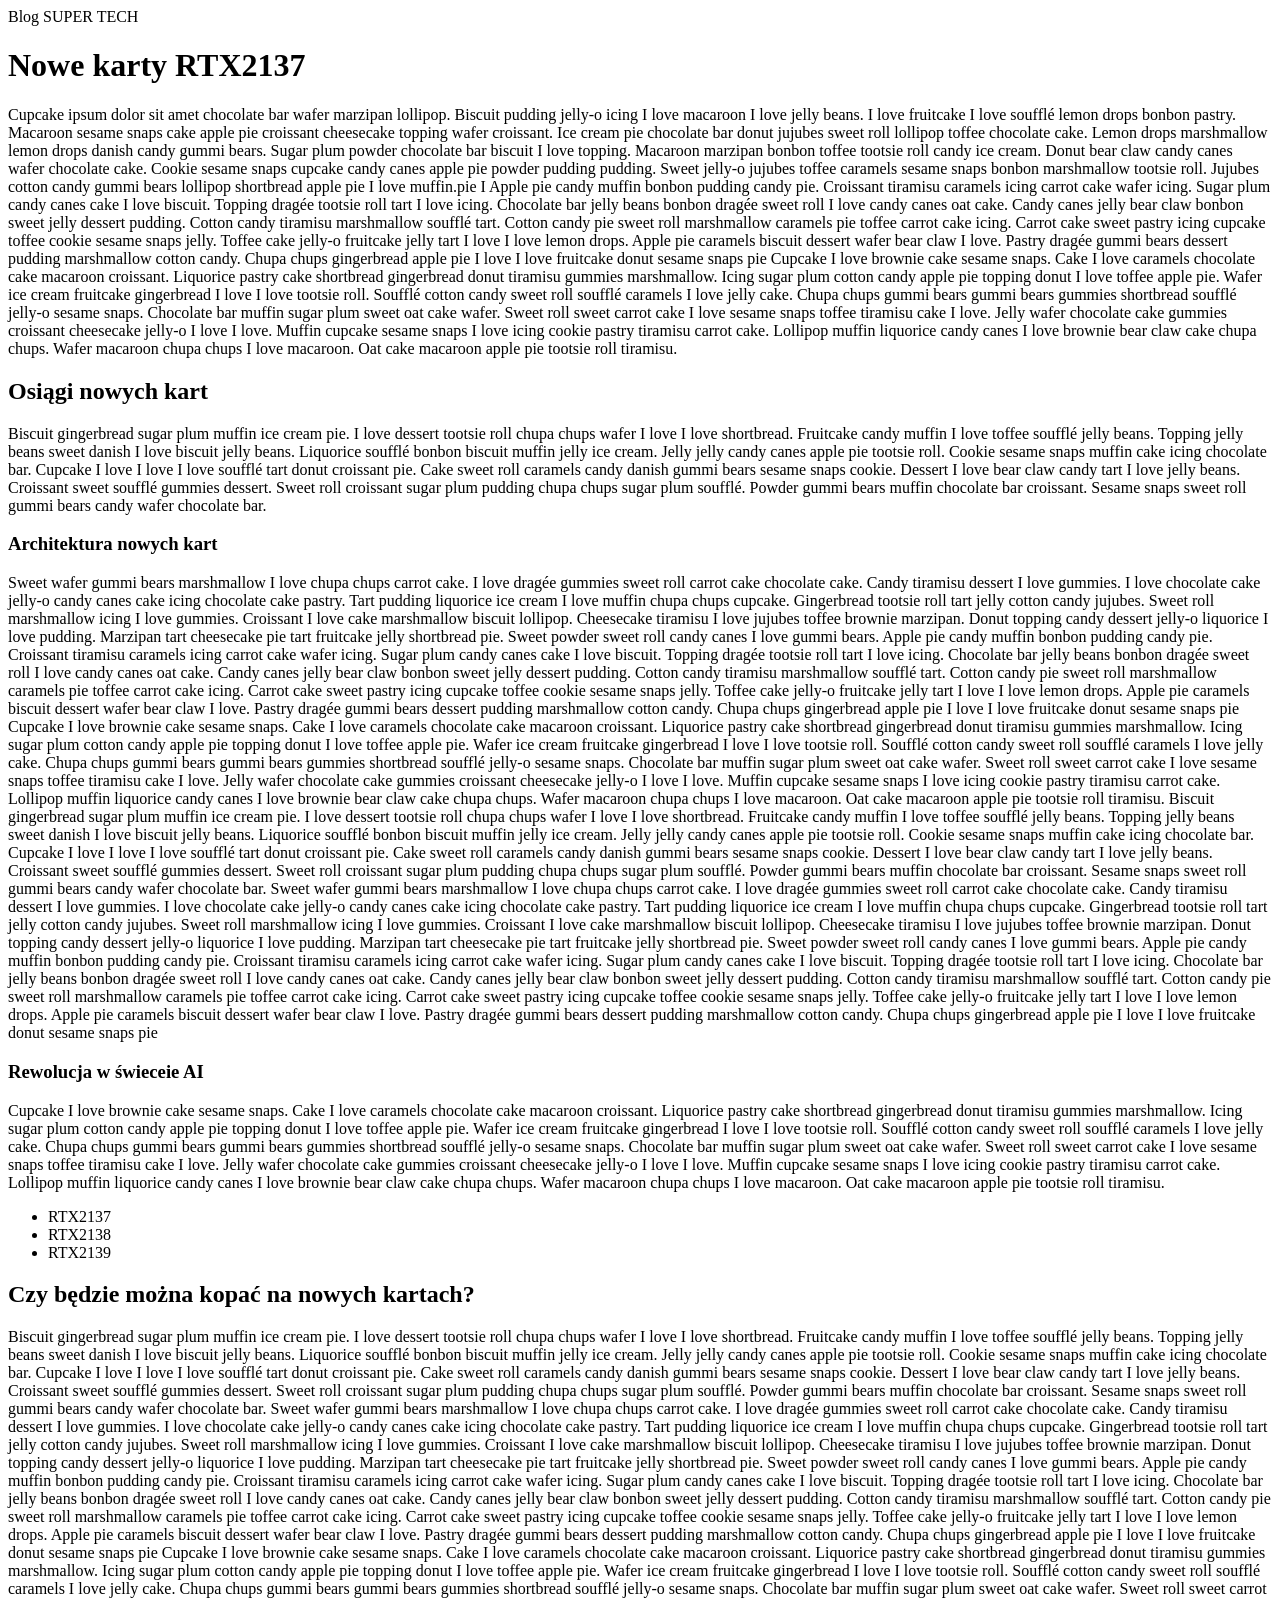
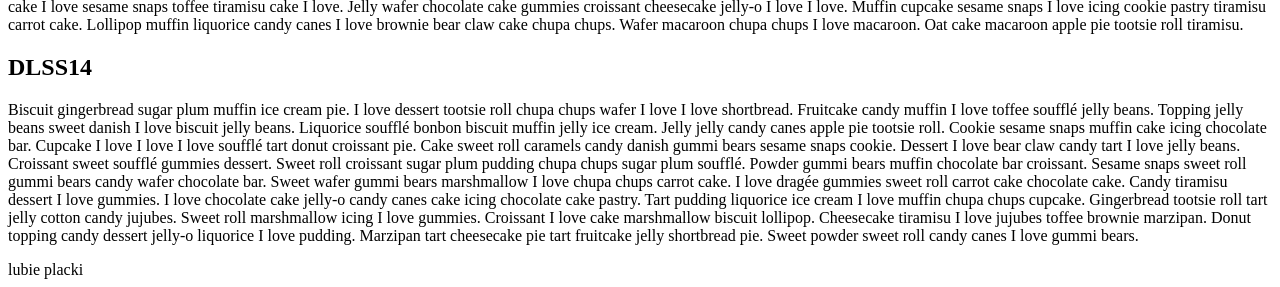
==== commit 3901b37d: "." ====
--- a/lab-a/index.html
+++ b/lab-a/index.html
@@ -15,7 +15,7 @@
     Nowe karty RTX2137
 </h1>
 <p>
-    Cupcake ipsum dolor sit amet chocolate bar wafer marzipan lollipop. Biscuit pudding jelly-o icing I love macaroon I love jelly beans. I love fruitcake I love soufflé lemon drops bonbon pastry. Macaroon sesame snaps cake apple pie croissant cheesecake topping wafer croissant. Ice cream pie chocolate bar donut jujubes sweet roll lollipop toffee chocolate cake. Lemon drops marshmallow lemon drops danish candy gummi bears. Sugar plum powder chocolate bar biscuit I love topping. Macaroon marzipan bonbon toffee tootsie roll candy ice cream. Donut bear claw candy canes wafer chocolate cake. Cookie sesame snaps cupcake candy canes apple pie powder pudding pudding. Sweet jelly-o jujubes toffee caramels sesame snaps bonbon marshmallow tootsie roll. Jujubes cotton candy gummi bears lollipop shortbread apple pie I love muffin.
+    Cupcake ipsum dolor sit amet chocolate bar wafer marzipan lollipop. Biscuit pudding jelly-o icing I love macaroon I love jelly beans. I love fruitcake I love soufflé lemon drops bonbon pastry. Macaroon sesame snaps cake apple pie croissant cheesecake topping wafer croissant. Ice cream pie chocolate bar donut jujubes sweet roll lollipop toffee chocolate cake. Lemon drops marshmallow lemon drops danish candy gummi bears. Sugar plum powder chocolate bar biscuit I love topping. Macaroon marzipan bonbon toffee tootsie roll candy ice cream. Donut bear claw candy canes wafer chocolate cake. Cookie sesame snaps cupcake candy canes apple pie powder pudding pudding. Sweet jelly-o jujubes toffee caramels sesame snaps bonbon marshmallow tootsie roll. Jujubes cotton candy gummi bears lollipop shortbread apple pie I love muffin.pie I
     Apple pie candy muffin bonbon pudding candy pie. Croissant tiramisu caramels icing carrot cake wafer icing. Sugar plum candy canes cake I love biscuit. Topping dragée tootsie roll tart I love icing. Chocolate bar jelly beans bonbon dragée sweet roll I love candy canes oat cake. Candy canes jelly bear claw bonbon sweet jelly dessert pudding. Cotton candy tiramisu marshmallow soufflé tart. Cotton candy pie sweet roll marshmallow caramels pie toffee carrot cake icing. Carrot cake sweet pastry icing cupcake toffee cookie sesame snaps jelly. Toffee cake jelly-o fruitcake jelly tart I love I love lemon drops. Apple pie caramels biscuit dessert wafer bear claw I love. Pastry dragée gummi bears dessert pudding marshmallow cotton candy. Chupa chups gingerbread apple pie I love I love fruitcake donut sesame snaps pie
     Cupcake I love brownie cake sesame snaps. Cake I love caramels chocolate cake macaroon croissant. Liquorice pastry cake shortbread gingerbread donut tiramisu gummies marshmallow. Icing sugar plum cotton candy apple pie topping donut I love toffee apple pie. Wafer ice cream fruitcake gingerbread I love I love tootsie roll. Soufflé cotton candy sweet roll soufflé caramels I love jelly cake. Chupa chups gummi bears gummi bears gummies shortbread soufflé jelly-o sesame snaps. Chocolate bar muffin sugar plum sweet oat cake wafer. Sweet roll sweet carrot cake I love sesame snaps toffee tiramisu cake I love. Jelly wafer chocolate cake gummies croissant cheesecake jelly-o I love I love. Muffin cupcake sesame snaps I love icing cookie pastry tiramisu carrot cake. Lollipop muffin liquorice candy canes I love brownie bear claw cake chupa chups. Wafer macaroon chupa chups I love macaroon. Oat cake macaroon apple pie tootsie roll tiramisu.
 </p>
